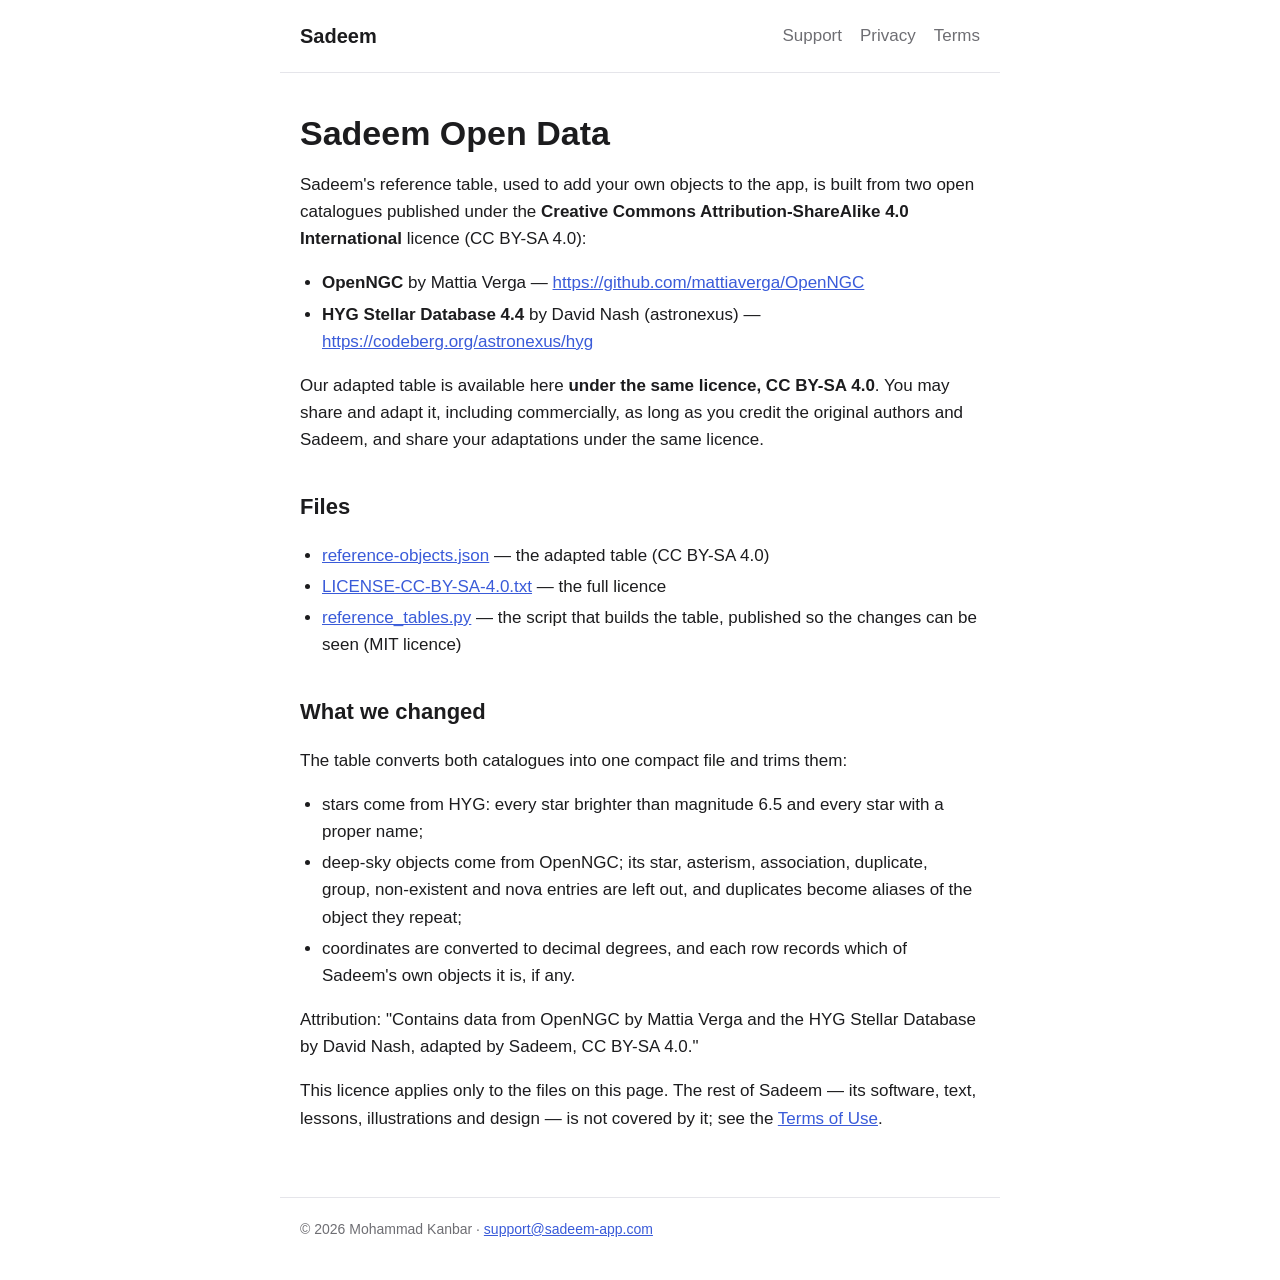
==== data/index.html @ 0cb6d9d6 "Sadeem website: privacy, terms, support and open data Co-Authored-By: Claude Opus 5.5 <noreply@anthr" ====
<!doctype html>
<html lang="en">
<head>
<meta charset="utf-8">
<meta name="viewport" content="width=device-width, initial-scale=1">
<title>Open Data — Sadeem</title>
<link rel="stylesheet" href="/style.css">
</head>
<body>
<header><a class="brand" href="/">Sadeem</a>
<nav><a href="/support/">Support</a><a href="/privacy/">Privacy</a><a href="/terms/">Terms</a></nav></header>
<main>
<h1>Sadeem Open Data</h1>
<p>Sadeem's reference table, used to add your own objects to the app, is built from two open catalogues published under the <strong>Creative Commons Attribution-ShareAlike 4.0 International</strong> licence (CC BY-SA 4.0):</p>
<ul><li><strong>OpenNGC</strong> by Mattia Verga — <a href="https://github.com/mattiaverga/OpenNGC">https://github.com/mattiaverga/OpenNGC</a></li><li><strong>HYG Stellar Database 4.4</strong> by David Nash (astronexus) — <a href="https://codeberg.org/astronexus/hyg">https://codeberg.org/astronexus/hyg</a></li></ul>
<p>Our adapted table is available here <strong>under the same licence, CC BY-SA 4.0</strong>. You may share and adapt it, including commercially, as long as you credit the original authors and Sadeem, and share your adaptations under the same licence.</p>
<h2>Files</h2>
<ul><li><a href="/data/reference-objects.json">reference-objects.json</a> — the adapted table (CC BY-SA 4.0)</li><li><a href="/data/LICENSE-CC-BY-SA-4.0.txt">LICENSE-CC-BY-SA-4.0.txt</a> — the full licence</li><li><a href="/data/reference_tables.py">reference_tables.py</a> — the script that builds the table, published so the changes can be seen (MIT licence)</li></ul>
<h2>What we changed</h2>
<p>The table converts both catalogues into one compact file and trims them:</p>
<ul><li>stars come from HYG: every star brighter than magnitude 6.5 and every star with a proper name;</li><li>deep-sky objects come from OpenNGC; its star, asterism, association, duplicate, group, non-existent and nova entries are left out, and duplicates become aliases of the object they repeat;</li><li>coordinates are converted to decimal degrees, and each row records which of Sadeem's own objects it is, if any.</li></ul>
<p>Attribution: "Contains data from OpenNGC by Mattia Verga and the HYG Stellar Database by David Nash, adapted by Sadeem, CC BY-SA 4.0."</p>
<p>This licence applies only to the files on this page. The rest of Sadeem — its software, text, lessons, illustrations and design — is not covered by it; see the <a href="/terms/">Terms of Use</a>.</p>
</main>
<footer>© 2026 Mohammad Kanbar · <a href="mailto:support@sadeem-app.com">support@sadeem-app.com</a></footer>
</body>
</html>
---- style.css ----
:root {
  --bg: #ffffff;
  --text: #1c1c1e;
  --muted: #6e6e73;
  --line: #e5e5ea;
  --accent: #3a5bd9;
  color-scheme: light dark;
}
@media (prefers-color-scheme: dark) {
  :root {
    --bg: #0b0d14;
    --text: #f2f2f7;
    --muted: #a1a1aa;
    --line: #2c2c34;
    --accent: #8ea6ff;
  }
}
* { box-sizing: border-box; }
body {
  margin: 0;
  background: var(--bg);
  color: var(--text);
  font: 17px/1.6 -apple-system, BlinkMacSystemFont, "SF Pro Text", "Segoe UI", Roboto, sans-serif;
}
header, main, footer { max-width: 720px; margin: 0 auto; padding: 0 20px; }
header {
  display: flex; flex-wrap: wrap; gap: 12px; align-items: center; justify-content: space-between;
  padding-top: 20px; padding-bottom: 20px; border-bottom: 1px solid var(--line);
}
.brand { font-weight: 700; font-size: 20px; color: var(--text); text-decoration: none; }
nav { display: flex; gap: 18px; }
nav a { color: var(--muted); text-decoration: none; }
nav a:hover { color: var(--text); }
main { padding-top: 24px; padding-bottom: 48px; }
h1 { font-size: 34px; line-height: 1.2; margin: 16px 0 8px; }
h2 { font-size: 22px; margin: 36px 0 8px; }
h3 { font-size: 18px; margin: 28px 0 4px; }
a { color: var(--accent); }
hr { border: 0; border-top: 1px solid var(--line); margin: 32px 0; }
ul { padding-left: 22px; }
li { margin: 4px 0; }
footer { color: var(--muted); font-size: 14px; padding-top: 20px; padding-bottom: 40px; border-top: 1px solid var(--line); }
.hero { padding: 64px 0 32px; }
.hero h1 { font-size: 44px; margin: 0; }
.hero p { color: var(--muted); font-size: 20px; margin: 8px 0 0; }
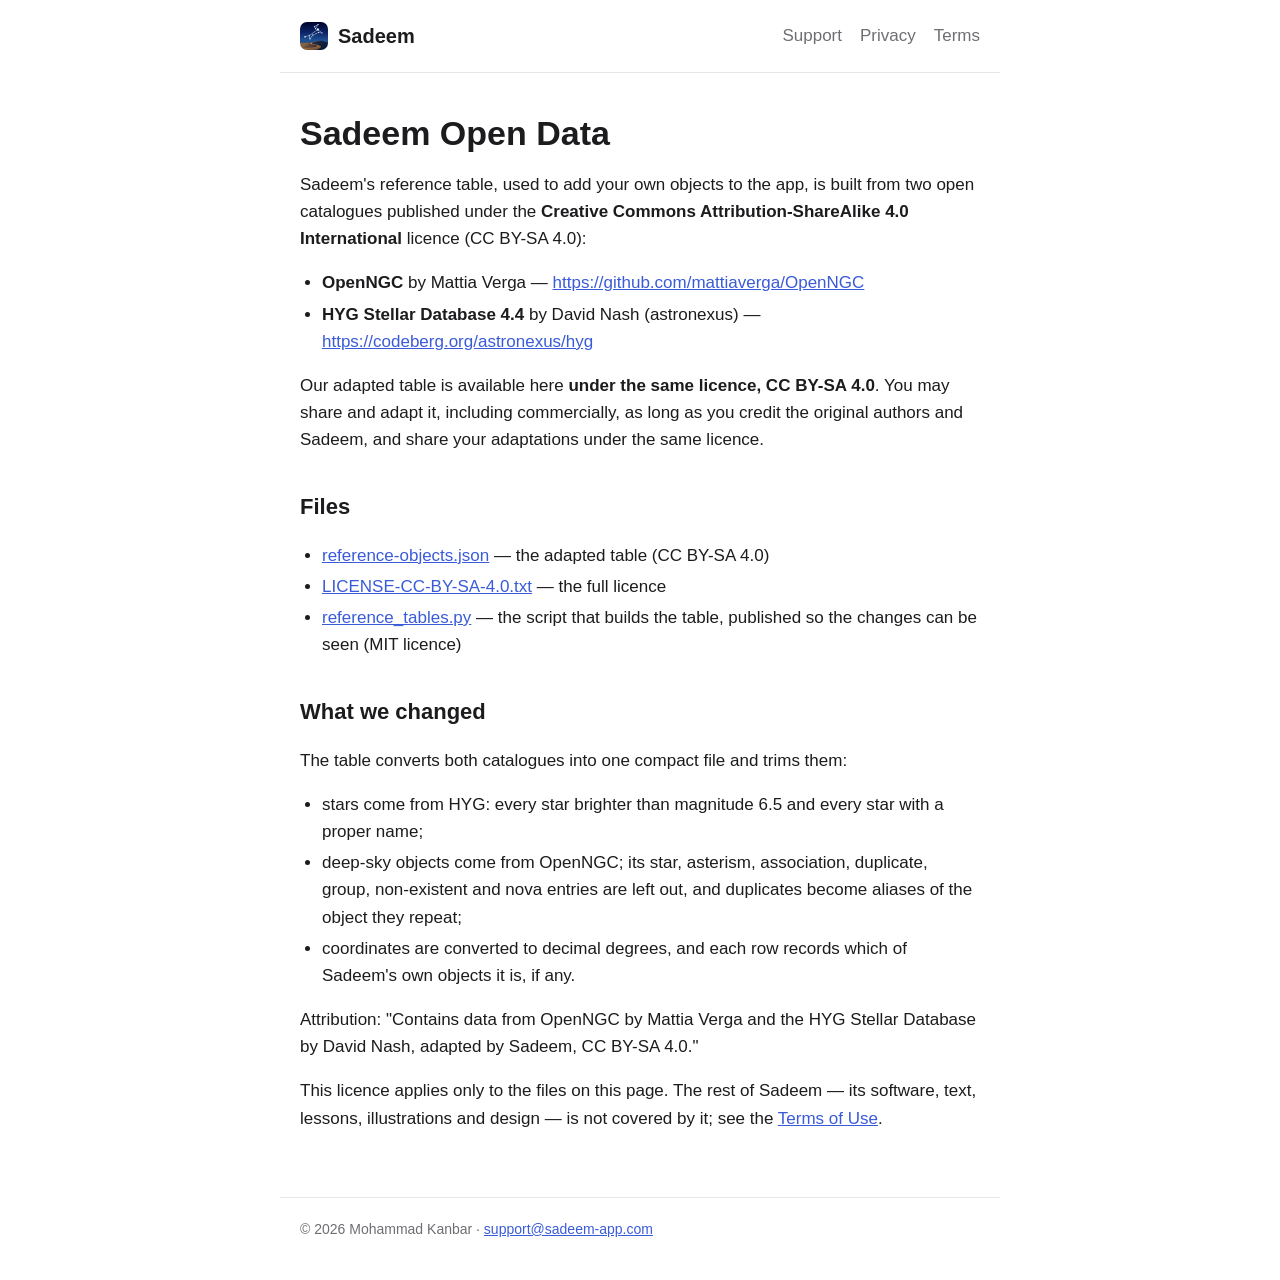
==== commit 572f72b0: "Home page, icons, sitemap and search metadata Co-Authored-By: Claude Opus 5.5 <noreply@anthropic.com" ====
--- a/data/index.html
+++ b/data/index.html
@@ -4,10 +4,12 @@
 <meta charset="utf-8">
 <meta name="viewport" content="width=device-width, initial-scale=1">
 <title>Open Data — Sadeem</title>
+<link rel="icon" href="/img/favicon.png" type="image/png">
+<link rel="apple-touch-icon" href="/img/apple-touch-icon.png">
 <link rel="stylesheet" href="/style.css">
 </head>
 <body>
-<header><a class="brand" href="/">Sadeem</a>
+<header><a class="brand" href="/"><img src="/img/apple-touch-icon.png" alt="" width="28" height="28">Sadeem</a>
 <nav><a href="/support/">Support</a><a href="/privacy/">Privacy</a><a href="/terms/">Terms</a></nav></header>
 <main>
 <h1>Sadeem Open Data</h1>
--- a/style.css
+++ b/style.css
@@ -27,7 +27,8 @@
   display: flex; flex-wrap: wrap; gap: 12px; align-items: center; justify-content: space-between;
   padding-top: 20px; padding-bottom: 20px; border-bottom: 1px solid var(--line);
 }
-.brand { font-weight: 700; font-size: 20px; color: var(--text); text-decoration: none; }
+.brand { display: flex; align-items: center; gap: 10px; font-weight: 700; font-size: 20px; color: var(--text); text-decoration: none; }
+.brand img { border-radius: 7px; }
 nav { display: flex; gap: 18px; }
 nav a { color: var(--muted); text-decoration: none; }
 nav a:hover { color: var(--text); }
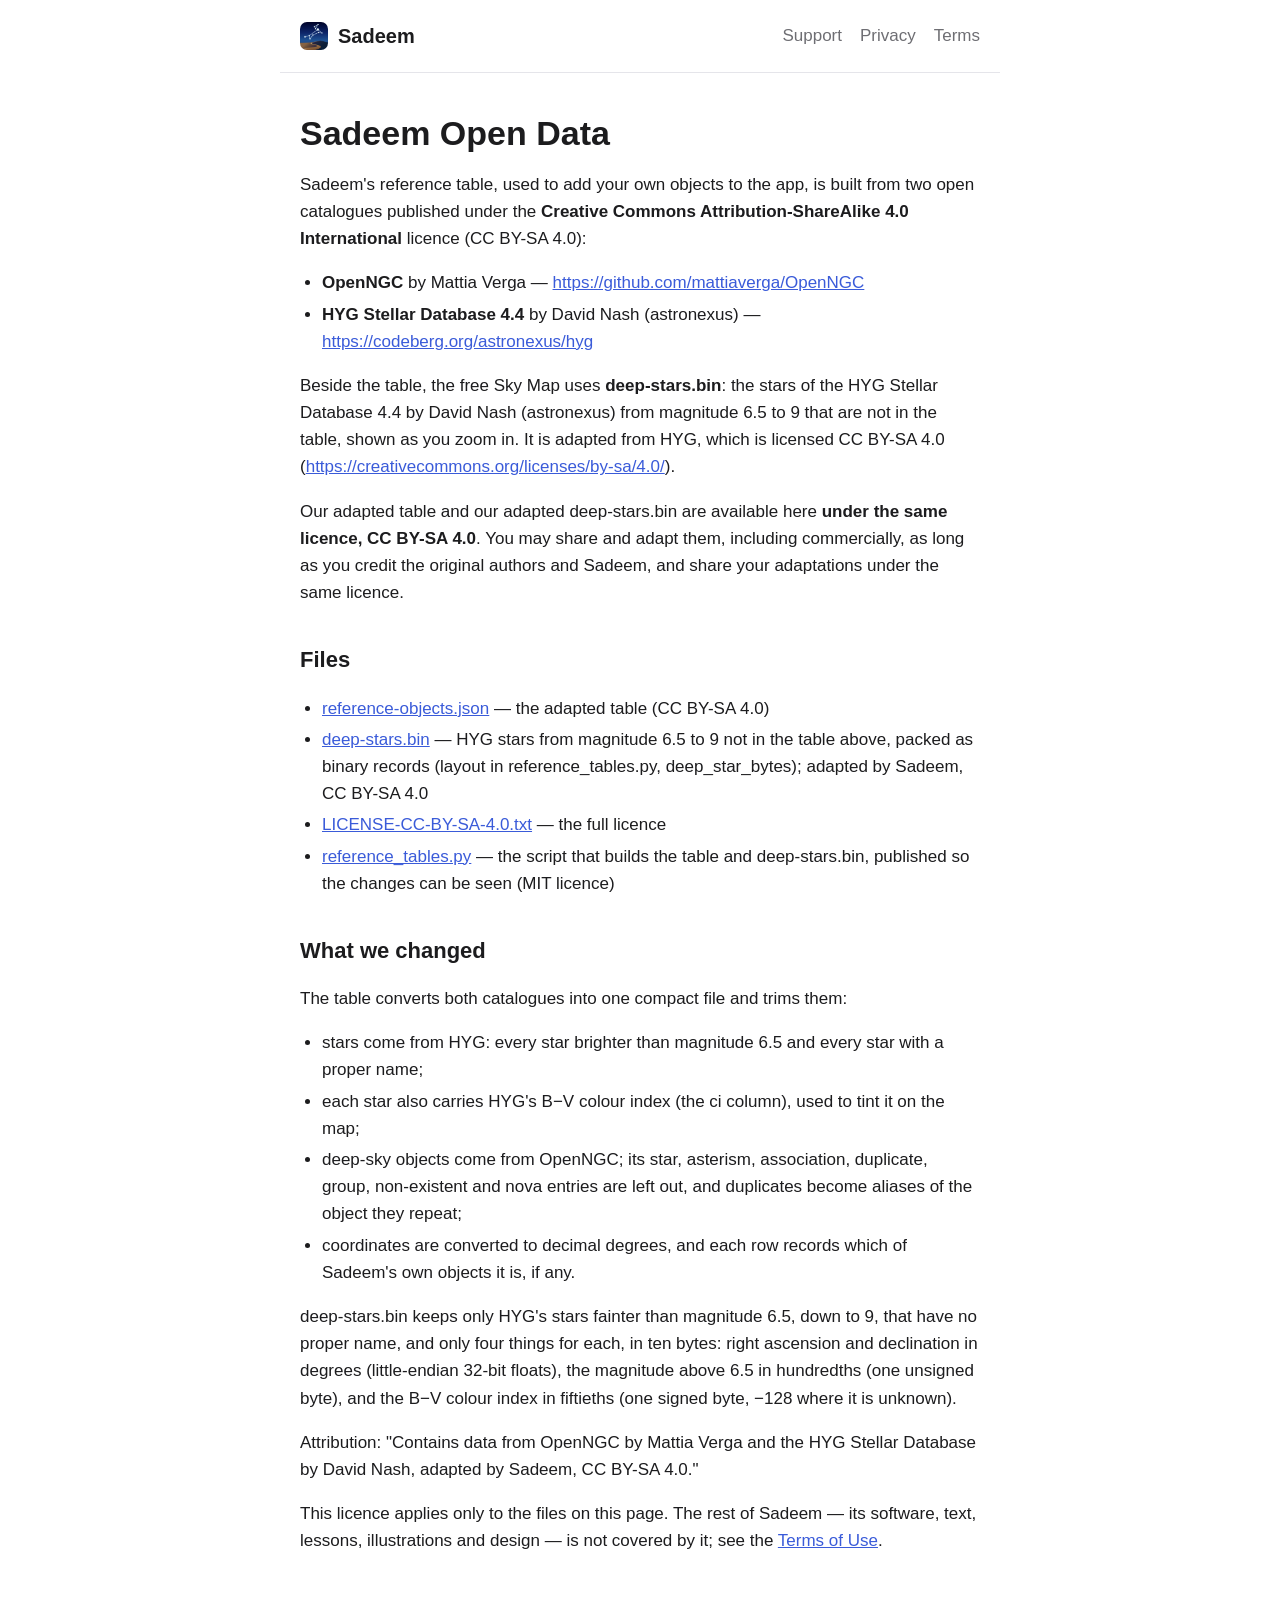
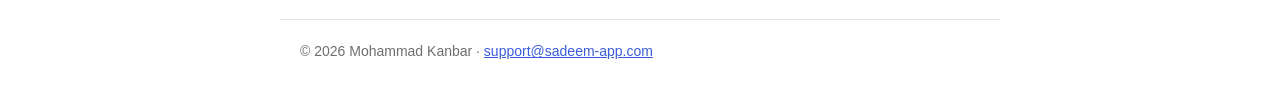
==== commit 470665e6: "Open data: the current reference table, its script and deep-stars.bin The table and script now match" ====
--- a/data/index.html
+++ b/data/index.html
@@ -15,12 +15,14 @@
 <h1>Sadeem Open Data</h1>
 <p>Sadeem's reference table, used to add your own objects to the app, is built from two open catalogues published under the <strong>Creative Commons Attribution-ShareAlike 4.0 International</strong> licence (CC BY-SA 4.0):</p>
 <ul><li><strong>OpenNGC</strong> by Mattia Verga — <a href="https://github.com/mattiaverga/OpenNGC">https://github.com/mattiaverga/OpenNGC</a></li><li><strong>HYG Stellar Database 4.4</strong> by David Nash (astronexus) — <a href="https://codeberg.org/astronexus/hyg">https://codeberg.org/astronexus/hyg</a></li></ul>
-<p>Our adapted table is available here <strong>under the same licence, CC BY-SA 4.0</strong>. You may share and adapt it, including commercially, as long as you credit the original authors and Sadeem, and share your adaptations under the same licence.</p>
+<p>Beside the table, the free Sky Map uses <strong>deep-stars.bin</strong>: the stars of the HYG Stellar Database 4.4 by David Nash (astronexus) from magnitude 6.5 to 9 that are not in the table, shown as you zoom in. It is adapted from HYG, which is licensed CC BY-SA 4.0 (<a href="https://creativecommons.org/licenses/by-sa/4.0/">https://creativecommons.org/licenses/by-sa/4.0/</a>).</p>
+<p>Our adapted table and our adapted deep-stars.bin are available here <strong>under the same licence, CC BY-SA 4.0</strong>. You may share and adapt them, including commercially, as long as you credit the original authors and Sadeem, and share your adaptations under the same licence.</p>
 <h2>Files</h2>
-<ul><li><a href="/data/reference-objects.json">reference-objects.json</a> — the adapted table (CC BY-SA 4.0)</li><li><a href="/data/LICENSE-CC-BY-SA-4.0.txt">LICENSE-CC-BY-SA-4.0.txt</a> — the full licence</li><li><a href="/data/reference_tables.py">reference_tables.py</a> — the script that builds the table, published so the changes can be seen (MIT licence)</li></ul>
+<ul><li><a href="/data/reference-objects.json">reference-objects.json</a> — the adapted table (CC BY-SA 4.0)</li><li><a href="/data/deep-stars.bin">deep-stars.bin</a> — HYG stars from magnitude 6.5 to 9 not in the table above, packed as binary records (layout in reference_tables.py, deep_star_bytes); adapted by Sadeem, CC BY-SA 4.0</li><li><a href="/data/LICENSE-CC-BY-SA-4.0.txt">LICENSE-CC-BY-SA-4.0.txt</a> — the full licence</li><li><a href="/data/reference_tables.py">reference_tables.py</a> — the script that builds the table and deep-stars.bin, published so the changes can be seen (MIT licence)</li></ul>
 <h2>What we changed</h2>
 <p>The table converts both catalogues into one compact file and trims them:</p>
-<ul><li>stars come from HYG: every star brighter than magnitude 6.5 and every star with a proper name;</li><li>deep-sky objects come from OpenNGC; its star, asterism, association, duplicate, group, non-existent and nova entries are left out, and duplicates become aliases of the object they repeat;</li><li>coordinates are converted to decimal degrees, and each row records which of Sadeem's own objects it is, if any.</li></ul>
+<ul><li>stars come from HYG: every star brighter than magnitude 6.5 and every star with a proper name;</li><li>each star also carries HYG's B−V colour index (the ci column), used to tint it on the map;</li><li>deep-sky objects come from OpenNGC; its star, asterism, association, duplicate, group, non-existent and nova entries are left out, and duplicates become aliases of the object they repeat;</li><li>coordinates are converted to decimal degrees, and each row records which of Sadeem's own objects it is, if any.</li></ul>
+<p>deep-stars.bin keeps only HYG's stars fainter than magnitude 6.5, down to 9, that have no proper name, and only four things for each, in ten bytes: right ascension and declination in degrees (little-endian 32-bit floats), the magnitude above 6.5 in hundredths (one unsigned byte), and the B−V colour index in fiftieths (one signed byte, −128 where it is unknown).</p>
 <p>Attribution: "Contains data from OpenNGC by Mattia Verga and the HYG Stellar Database by David Nash, adapted by Sadeem, CC BY-SA 4.0."</p>
 <p>This licence applies only to the files on this page. The rest of Sadeem — its software, text, lessons, illustrations and design — is not covered by it; see the <a href="/terms/">Terms of Use</a>.</p>
 </main>
